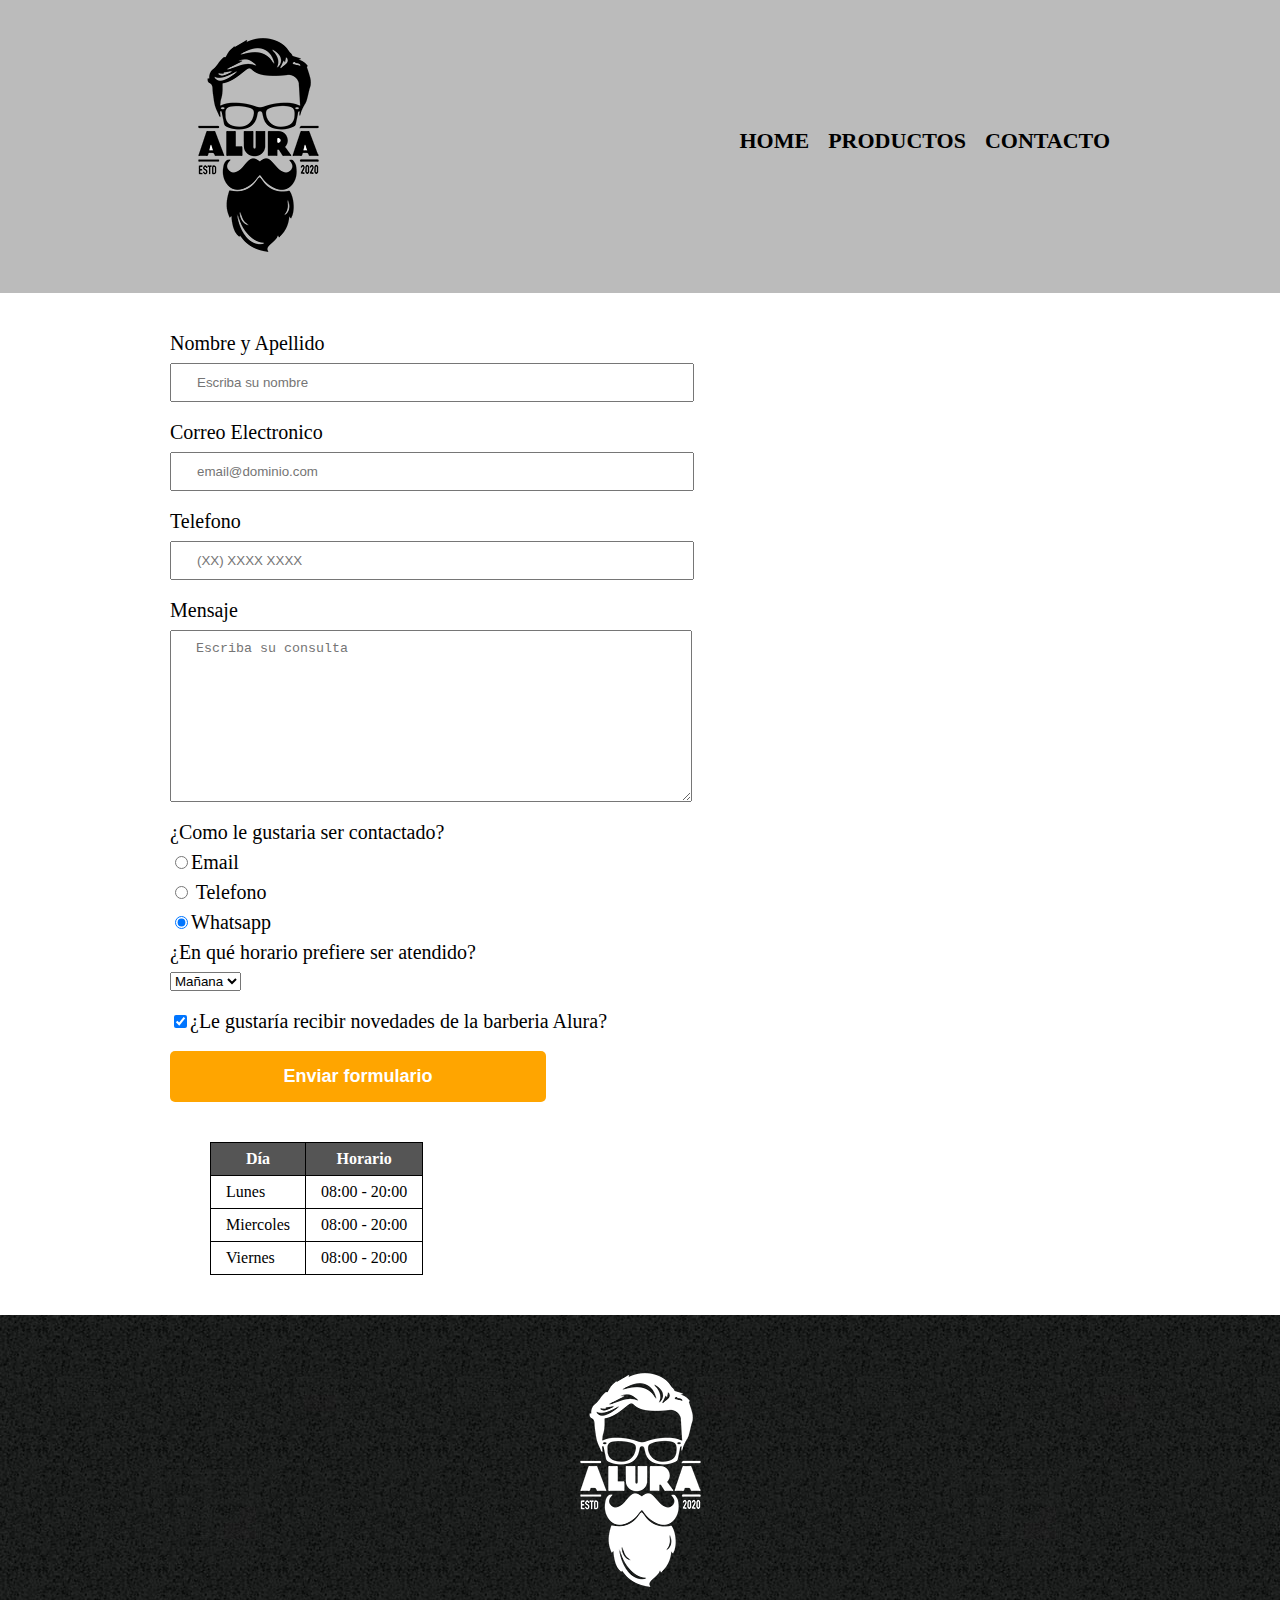
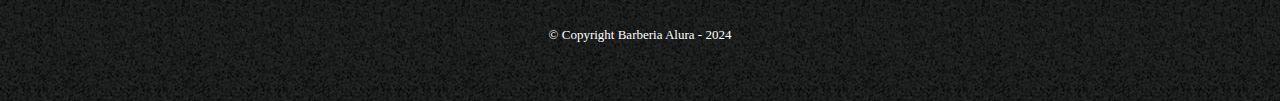
==== contacto.html @ d2a3f042 "Pagina contacto" ====
<!DOCTYPE html>
<html lang="es">
  <head>
    <meta charset="UTF-8" />
    <title>Contacto - Barberia Alura</title>
    <link rel="stylesheet" href="reset.css" />
    <link rel="stylesheet" href="style.css" />
  </head>
  <body>
    <header>
      <div class="caja">
        <h1>
          <img
            class="logo"
            src="img-productos/logo.png"
            alt="Logo de la barberia Alura"
          />
        </h1>
        <nav>
          <ul class="navegacion">
            <li><a href="index.html">Home</a></li>
            <li><a href="productos.html">Productos</a></li>
            <li><a href="contacto.html">Contacto</a></li>
          </ul>
        </nav>
      </div>
    </header>

    <main>
      <form>
        <label for="nombreApellido"> Nombre y Apellido</label>
        <input type="text" id="nombreApellido" class="input-padron" required placeholder="Escriba su nombre"/>

        <label for="correoElectronico"> Correo Electronico</label>
        <input type="email" id="correoElectronico" class="input-padron" required placeholder="email@dominio.com"/>

        <label for="telefono">Telefono</label>
        <input type="tel" id="telefono" class="input-padron" required placeholder="(XX) XXXX XXXX"/>

        <label for="comentario">Mensaje</label>
        <textarea
          cols="70"
          rows="10"
          id="comentario"
          class="input-padron"
          required
          placeholder="Escriba su consulta"
        ></textarea>

        <fieldset>
          <legend>¿Como le gustaria ser contactado?</legend>

          <label for="radio-email">
            <input
              type="radio"
              name="contacto"
              value="email"
              id="radio-email"
            />Email</label
          >

          <label for="radio-telefono"
            ><input
              type="radio"
              name="contacto"
              value="telefono"
              id="radio-telefono"
            />
            Telefono</label
          >

          <label for="radio-whatsapp"
            ><input
              type="radio"
              name="contacto"
              value="whatsapp"
              id="radio-whatsapp"
              checked
            />Whatsapp</label
          >
        </fieldset>

        <fieldset>
          <legend>¿En qué horario prefiere ser atendido?</legend>
          <select>
            <option value="">Mañana</option>
            <option value="">Tarde</option>
            <option value="">Noche</option>
          </select>
        </fieldset>

        <label class="checkbox"
          ><input type="checkbox" checked />¿Le gustaría recibir novedades de la
          barberia Alura?
        </label>
        <input type="submit" value="Enviar formulario" class="enviar" />
      </form>

      <table>
        <thead>
            <tr>
                <th>Día</th>
                <th>Horario</th>
            </tr>
        </thead>
        <tbody>
            <tr>
                <td>Lunes</td>
                <td>08:00 - 20:00</td>
            </tr>
            <tr>
                <td>Miercoles</td>
                <td>08:00 - 20:00</td>
            </tr>
            <tr>
                <td>Viernes</td>
                <td>08:00 - 20:00</td>
            </tr>
        </tbody>
      </table>
    
    </main>

    <footer>
      <img src="img-productos/logo-blanco.png" alt="Logo de la barberia Alura"/>
      <p class="copyright">&copy; Copyright Barberia Alura - 2024</p>
    </footer>
  </body>
</html>
---- style.css ----
header {
  background-color: #bbbbbb;
  padding: 20px 0;
}

.caja {
  width: 940px;
  position: relative;
  margin: 0 auto;
}

nav {
  position: absolute;
  top: 110px;
  right: 0px;
}

nav li {
  display: inline;
}

nav a {
  text-transform: uppercase;
  color: #000000;
  font-weight: bold;
  font-size: 22px;
  text-decoration: none;
  margin: 0 0 0 15px;
}

nav a:hover {
  color: #c78c19;
  text-decoration: underline;
}

.productos {
  width: 940px;
  margin: 0 auto;
  padding: 50px;
}

.productos li {
  display: inline-block;
  text-align: center;
  width: 30%;
  vertical-align: top;
  margin: 0 1.5%;
  padding: 30px 20px;
  box-sizing: border-box;
  border: 2px solid #000000;
  border-radius: 10px;
}

.productos li:hover {
  border-color: #c78c19;
}

.productos li:active {
  border-color: #088c19;
}

.productos h2 {
  font-size: 30px;
  font-weight: bold;
}

.productos li:hover h2 {
  font-size: 33px;
}

.producto-descripcion {
  font-size: 18px;
}

.producto-precio {
  font-size: 20px;
  font-weight: bold;
  margin-top: 10px;
}

footer {
  text-align: center;
  padding: 40px;
  background: url(img-productos/bg.jpg);
}

.copyright {
  color: #ffffff;
  font-size: 13px;
  margin: 20px;
}

main {
  width: 940px;
  margin: 0 auto;
}

form{
  margin: 40px 0;
}

form label, form legend {
  display: block;
  font-size: 20px;
  margin: 0 0 10px;
}

.input-padron {
  display: block;
  margin: 0 0 20px;
  padding: 10px 25px;
  width: 50%;
}

.checkbox {
  margin: 20px 0;
}

.enviar{
  width: 40%;
  padding:15px 0;
  font-size: 18px;
  font-weight: bold;
  color: #FFFFFF;
  background: orange;
  border: none;
  border-radius: 5px;
  transition: 1s all;
  cursor: pointer;
}

.enviar:hover{
  background: darkorange;
  transform: scale(1.20);
}

table{
  margin:40px 40px;
}

thead{
  background-color: #555555;
  color:white;
  font-weight: bold;
}

td,th{
  border: 1px solid #000000;
  padding: 8px 15px;
}
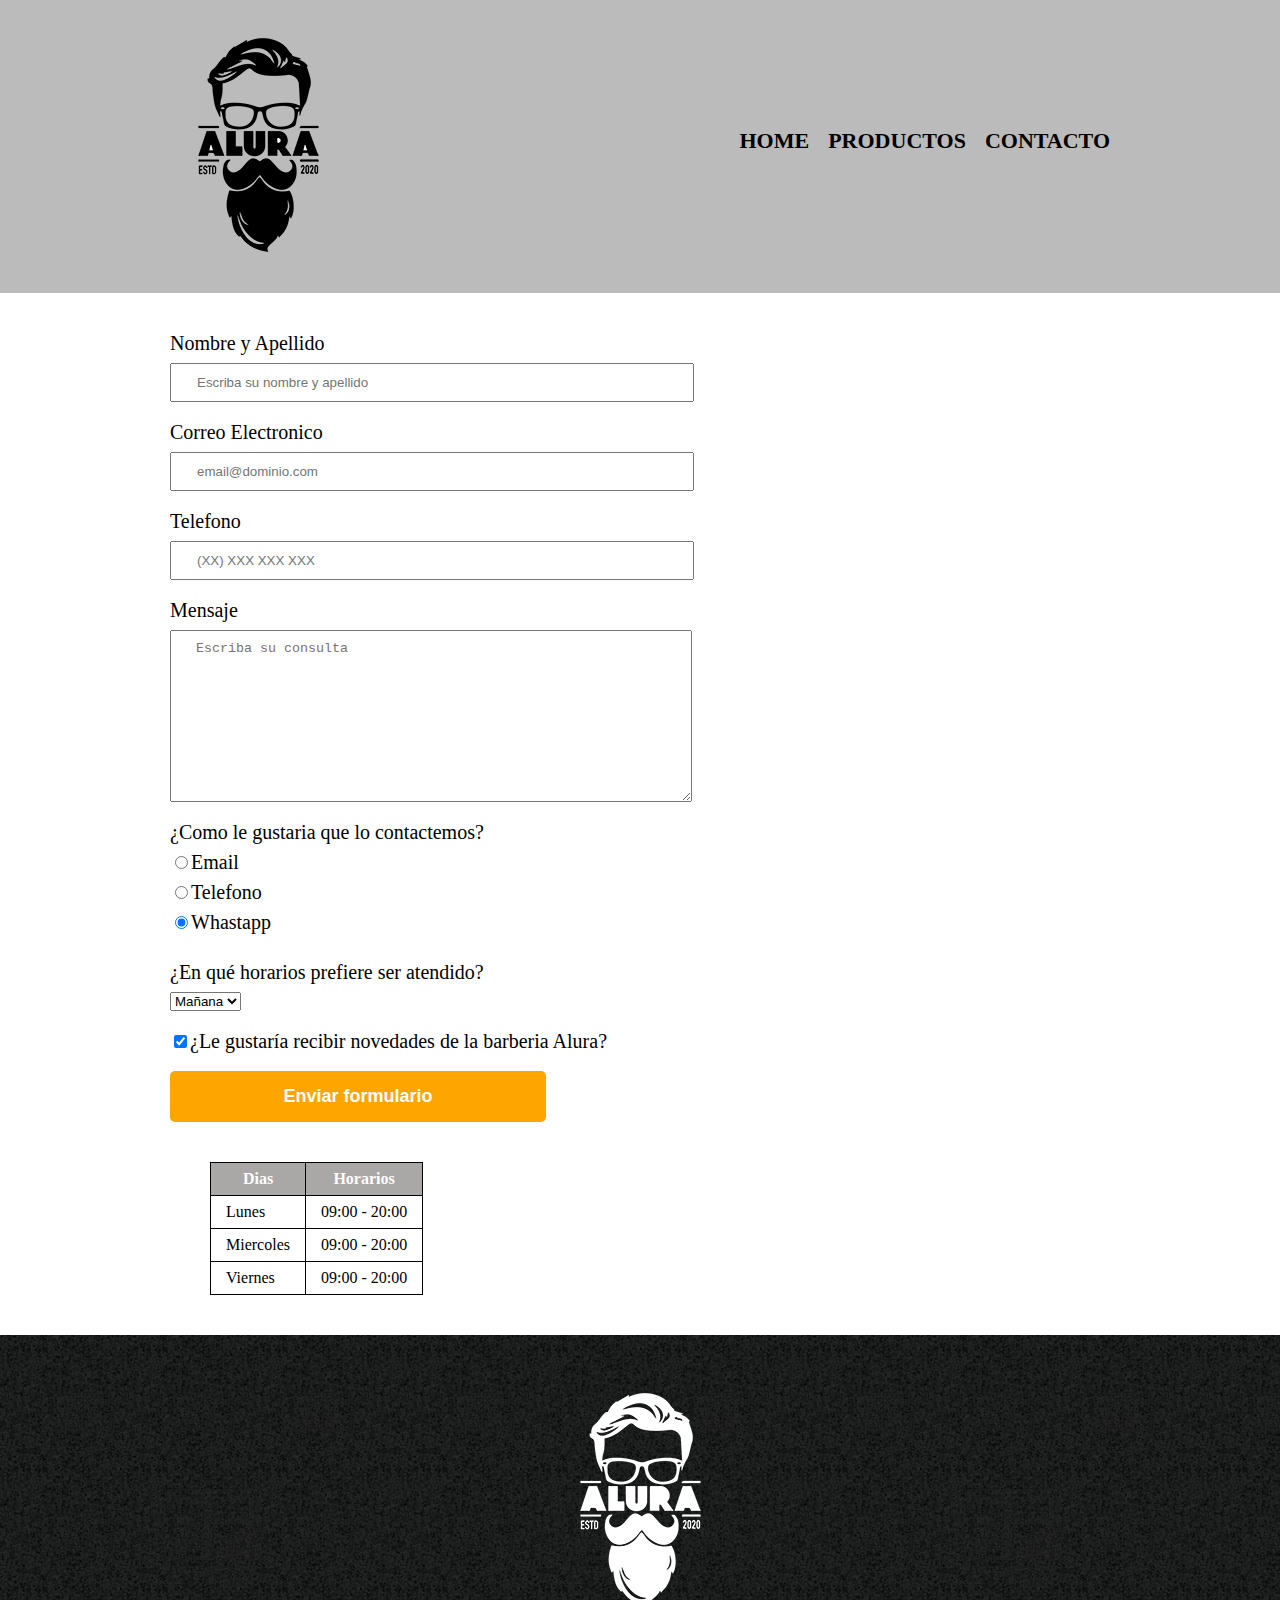
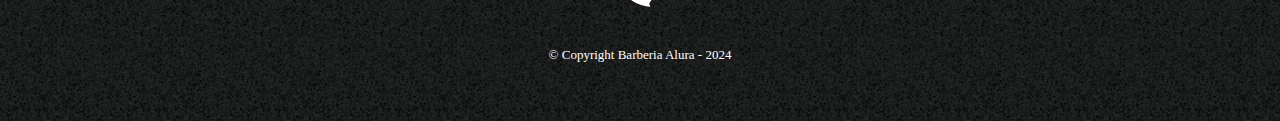
==== commit 27fec480: "Actualizar home" ====
--- a/contacto.html
+++ b/contacto.html
@@ -28,101 +28,71 @@
 
     <main>
       <form>
-        <label for="nombreApellido"> Nombre y Apellido</label>
-        <input type="text" id="nombreApellido" class="input-padron" required placeholder="Escriba su nombre"/>
+        <label for="nombreApellido">Nombre y Apellido</label>
+        <input type="text" class="input-padron" id="nombreApellido" required placeholder="Escriba su nombre y apellido" />
 
-        <label for="correoElectronico"> Correo Electronico</label>
-        <input type="email" id="correoElectronico" class="input-padron" required placeholder="email@dominio.com"/>
+        <label for="email">Correo Electronico</label>
+        <input type="email" class="input-padron" id="email" required placeholder="email@dominio.com" />
 
         <label for="telefono">Telefono</label>
-        <input type="tel" id="telefono" class="input-padron" required placeholder="(XX) XXXX XXXX"/>
+        <input type="tel" class="input-padron" id="telefono" required placeholder="(XX) XXX XXX XXX"/>
 
-        <label for="comentario">Mensaje</label>
-        <textarea
-          cols="70"
-          rows="10"
-          id="comentario"
-          class="input-padron"
-          required
-          placeholder="Escriba su consulta"
-        ></textarea>
+        <label for="mensaje">Mensaje</label>
+        <textarea id="mensaje" cols="70" rows="10" class="input-padron" required placeholder="Escriba su consulta"></textarea>
 
         <fieldset>
-          <legend>¿Como le gustaria ser contactado?</legend>
-
-          <label for="radio-email">
-            <input
-              type="radio"
-              name="contacto"
-              value="email"
-              id="radio-email"
-            />Email</label
-          >
-
-          <label for="radio-telefono"
-            ><input
-              type="radio"
-              name="contacto"
-              value="telefono"
-              id="radio-telefono"
-            />
-            Telefono</label
-          >
-
-          <label for="radio-whatsapp"
-            ><input
-              type="radio"
-              name="contacto"
-              value="whatsapp"
-              id="radio-whatsapp"
-              checked
-            />Whatsapp</label
-          >
+            <legend>¿Como le gustaria que lo contactemos?</legend>
+            <label for="radio-email"><input type="radio" name="contacto" value="email" id="radio-email">Email</label>
+            <label for="radio-telefono"><input type="radio" name="contacto" value="telefono" id="radio-telefono">Telefono</label>
+            <label for="radio-whatsapp"><input type="radio" name="contacto" value="Whastapp" id="radio-whatsapp" checked>Whastapp</label>   
         </fieldset>
 
         <fieldset>
-          <legend>¿En qué horario prefiere ser atendido?</legend>
-          <select>
-            <option value="">Mañana</option>
-            <option value="">Tarde</option>
-            <option value="">Noche</option>
-          </select>
+            <legend>¿En qué horarios prefiere ser atendido?</legend>
+            <select>
+                <option>Mañana</option>
+                <option>Tarde</option>
+                <option>Noche</option>
+            </select>
         </fieldset>
 
-        <label class="checkbox"
-          ><input type="checkbox" checked />¿Le gustaría recibir novedades de la
-          barberia Alura?
-        </label>
-        <input type="submit" value="Enviar formulario" class="enviar" />
+        <label class="checkbox" for="check"><input type="checkbox" id="check" checked>¿Le gustaría recibir novedades de la barberia Alura?</label>
+
+        <input class="enviar" type="submit" value="Enviar formulario">
       </form>
 
       <table>
+
         <thead>
             <tr>
-                <th>Día</th>
-                <th>Horario</th>
+                <th>Dias</th>
+                <th>Horarios</th>
             </tr>
         </thead>
+
         <tbody>
             <tr>
                 <td>Lunes</td>
-                <td>08:00 - 20:00</td>
+                <td>09:00 - 20:00</td>
             </tr>
             <tr>
                 <td>Miercoles</td>
-                <td>08:00 - 20:00</td>
+                <td>09:00 - 20:00</td>
             </tr>
             <tr>
                 <td>Viernes</td>
-                <td>08:00 - 20:00</td>
+                <td>09:00 - 20:00</td>
             </tr>
         </tbody>
+
       </table>
-    
     </main>
 
     <footer>
-      <img src="img-productos/logo-blanco.png" alt="Logo de la barberia Alura"/>
+      <img
+        src="img-productos/logo-blanco.png"
+        alt="Logo de la barberia Alura"
+      />
       <p class="copyright">&copy; Copyright Barberia Alura - 2024</p>
     </footer>
   </body>
--- a/style.css
+++ b/style.css
@@ -1,3 +1,58 @@
+#banner{
+  width:100%;
+  margin: 0;
+}
+
+.principal{
+  background: #CCCCCC;
+  padding: 20px;
+  text-align: center;
+}
+
+.titulo-centralizado{
+  text-align: center;
+  font-size: 25px;
+  font-weight: bold;
+  margin: 10px 0;
+}
+
+#mision{
+  font-size: 20px;
+  font-style: italic;
+  margin: 10px 0;
+}
+
+#mision strong{
+  color: red;
+  font-weight: bold;
+}
+
+.parrafo-home{
+  margin: 20px 0;
+}
+
+.diferenciales{
+  background: #FFFFFF;
+  padding: 30px;
+}
+
+.items{
+  font-style: italic;
+  margin: 10px 0;
+}
+
+.lista-home{
+  display: inline-block;
+  vertical-align: top;
+  width: 20%;
+  margin-right: 15%;
+}
+
+.imagenDiferenciales{
+  width: 50%;
+}
+
+
 header {
   background-color: #bbbbbb;
   padding: 20px 0;
@@ -90,7 +145,7 @@
   margin: 20px;
 }
 
-main {
+main{
   width: 940px;
   margin: 0 auto;
 }
@@ -99,52 +154,52 @@
   margin: 40px 0;
 }
 
-form label, form legend {
+form label, legend{
+  font-size: 20px;
   display: block;
-  font-size: 20px;
   margin: 0 0 10px;
 }
 
-.input-padron {
+.input-padron{
   display: block;
   margin: 0 0 20px;
   padding: 10px 25px;
   width: 50%;
 }
 
-.checkbox {
+.checkbox, fieldset{
   margin: 20px 0;
 }
 
 .enviar{
   width: 40%;
-  padding:15px 0;
+  padding: 15px 0;
+  background-color: orange;
+  border: none;
+  color: #ffffff;
   font-size: 18px;
   font-weight: bold;
-  color: #FFFFFF;
-  background: orange;
-  border: none;
   border-radius: 5px;
   transition: 1s all;
+}
+
+.enviar:hover{
+  background-color: darkorange;
   cursor: pointer;
-}
-
-.enviar:hover{
-  background: darkorange;
-  transform: scale(1.20);
+  transform: scale(1.10);
 }
 
 table{
-  margin:40px 40px;
+  margin: 40px 40px;
 }
 
 thead{
-  background-color: #555555;
-  color:white;
-  font-weight: bold;
-}
-
-td,th{
-  border: 1px solid #000000;
+  background: #aaa7a7;
+  color: #ffffff;
+  font-weight: bold;
+}
+
+th, td{
+  border:1px solid #000000;
   padding: 8px 15px;
 }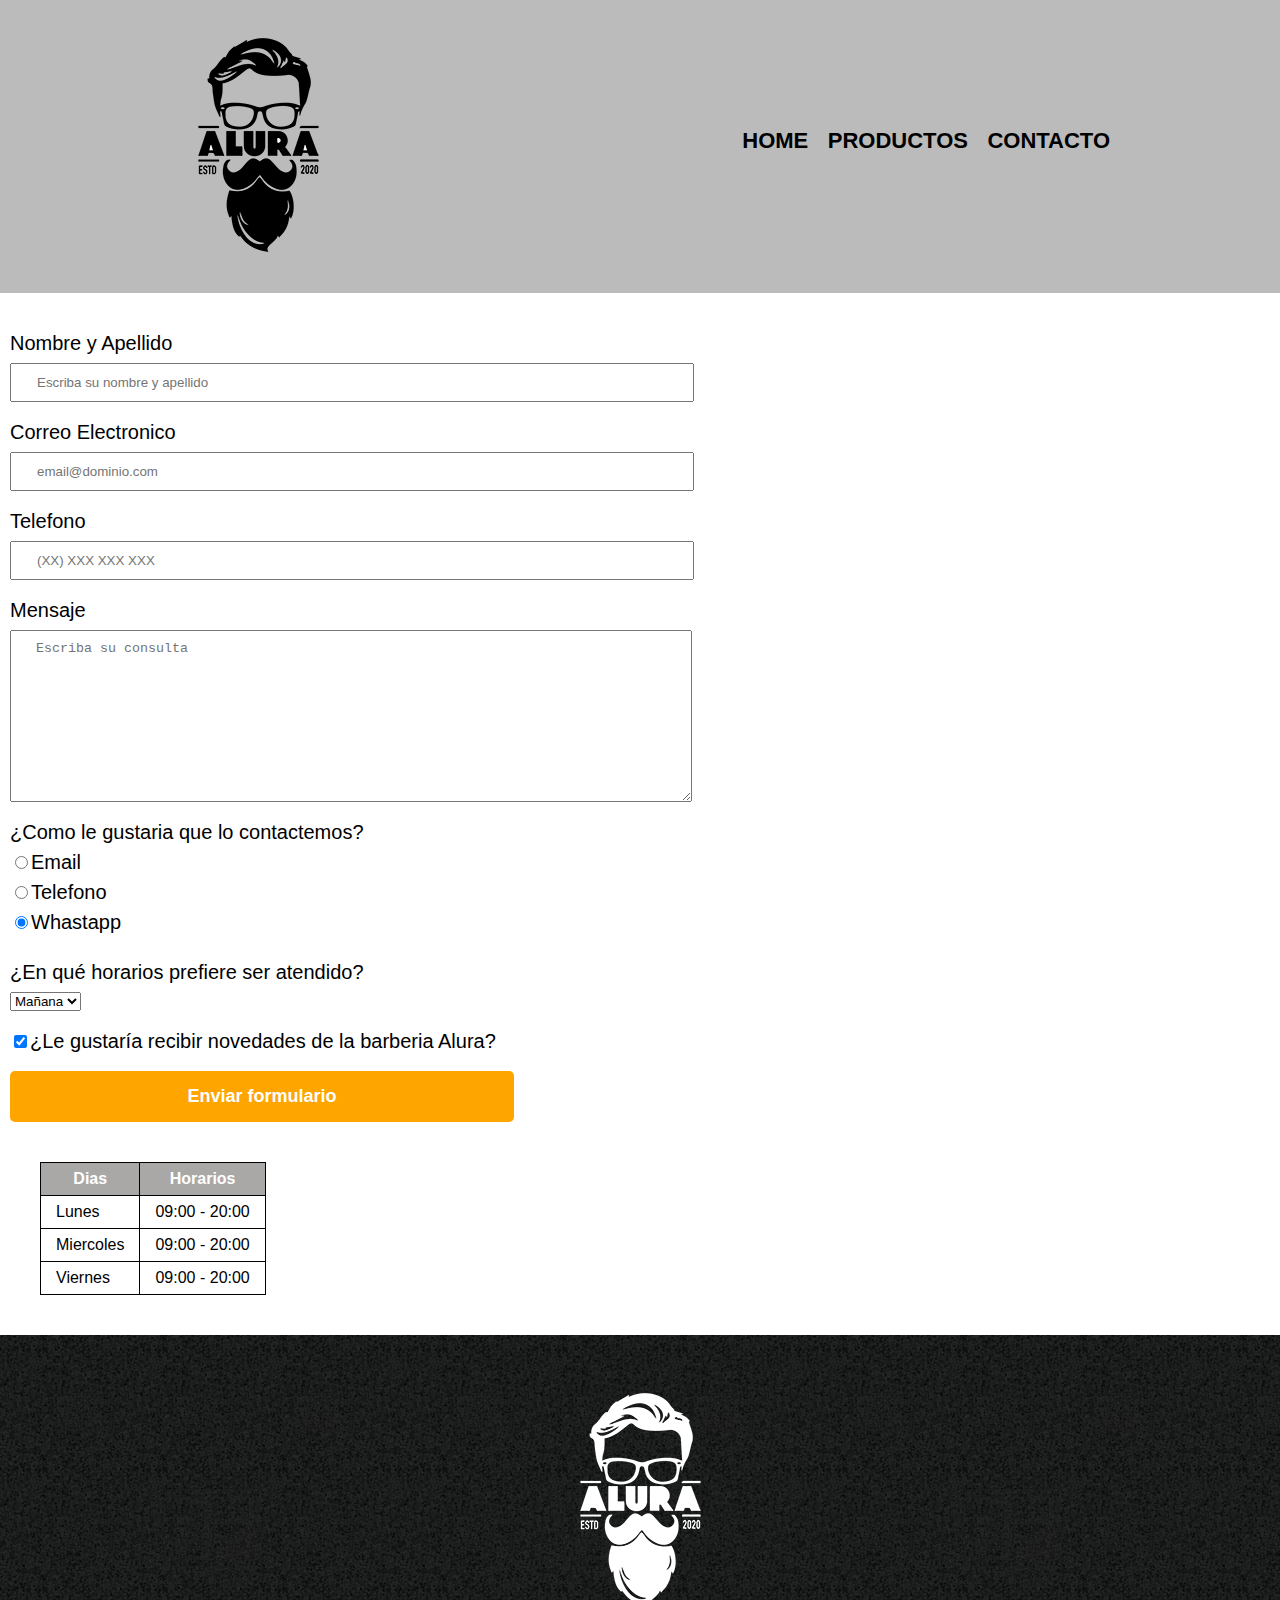
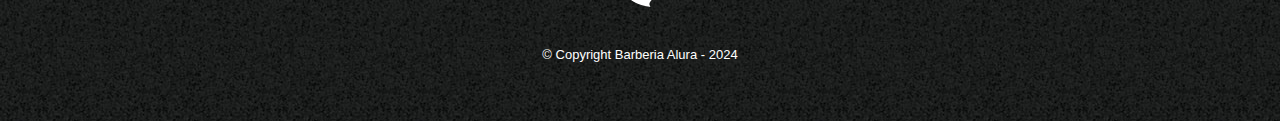
==== commit 4a566ec6: "Actualizando responsive" ====
--- a/contacto.html
+++ b/contacto.html
@@ -2,6 +2,7 @@
 <html lang="es">
   <head>
     <meta charset="UTF-8" />
+    <meta name="viewport" content="width=device-width, initial-scale=1.0" />
     <title>Contacto - Barberia Alura</title>
     <link rel="stylesheet" href="reset.css" />
     <link rel="stylesheet" href="style.css" />
@@ -27,7 +28,7 @@
     </header>
 
     <main>
-      <form>
+      <form class="formulario">
         <label for="nombreApellido">Nombre y Apellido</label>
         <input type="text" class="input-padron" id="nombreApellido" required placeholder="Escriba su nombre y apellido" />
 
--- a/style.css
+++ b/style.css
@@ -1,57 +1,6 @@
-#banner{
-  width:100%;
-  margin: 0;
-}
-
-.principal{
-  background: #CCCCCC;
-  padding: 20px;
-  text-align: center;
-}
-
-.titulo-centralizado{
-  text-align: center;
-  font-size: 25px;
-  font-weight: bold;
-  margin: 10px 0;
-}
-
-#mision{
-  font-size: 20px;
-  font-style: italic;
-  margin: 10px 0;
-}
-
-#mision strong{
-  color: red;
-  font-weight: bold;
-}
-
-.parrafo-home{
-  margin: 20px 0;
-}
-
-.diferenciales{
-  background: #FFFFFF;
-  padding: 30px;
-}
-
-.items{
-  font-style: italic;
-  margin: 10px 0;
-}
-
-.lista-home{
-  display: inline-block;
-  vertical-align: top;
-  width: 20%;
-  margin-right: 15%;
-}
-
-.imagenDiferenciales{
-  width: 50%;
-}
-
+body{
+  font-family: 'Montserrat', sans-serif;
+}
 
 header {
   background-color: #bbbbbb;
@@ -145,13 +94,9 @@
   margin: 20px;
 }
 
-main{
-  width: 940px;
-  margin: 0 auto;
-}
-
 form{
-  margin: 40px 0;
+  margin: 40px 10px;
+  
 }
 
 form label, legend{
@@ -202,4 +147,124 @@
 th, td{
   border:1px solid #000000;
   padding: 8px 15px;
+}
+
+/*CSS para nuestra home*/
+
+.banner{
+  width: 100%;
+}
+
+.principal{
+  background: #FEFEFE;
+  padding: 3em 0;
+  width: 940px;
+  margin: 0 auto;
+}
+
+.titulo-principal{
+  text-align: center;
+  font-size: 2em;
+  margin: 0 0 1em;
+  clear: left;
+}
+
+.principal p{
+  margin: 0 0 1em;
+}
+
+.principal strong{
+  font-weight: bold;
+}
+
+.principal em{
+  font-style: italic;
+}
+
+.utensilios{
+  width: 120px;
+  float: left;
+  margin: 0 20px 20px 0;
+}
+
+.mapa{
+  padding: 3em 0;
+  background: linear-gradient(#FEFEFE,#888888);
+}
+
+.mapa p{
+  margin: 0 0 2em;
+  text-align: center;
+}
+
+.mapa-contenedor{
+  width: 940px;
+  margin: 0 auto;
+}
+
+.diferenciales{
+  padding: 3em 0;
+  background-color: #888888;
+}
+
+.contenido-diferenciales{
+  width: 640px;
+  margin: 0 auto;
+}
+
+.lista-diferenciales{
+  width: 40%;
+  display: inline-block;
+  vertical-align: top;
+}
+
+.items{
+  line-height: 1.5;
+}
+
+.items::before{
+  content: "★";
+}
+
+.items:first-child{
+  font-weight: bold;
+}
+
+
+.imagen-diferenciales{
+  width: 60%;
+  transition: 400ms;
+  box-shadow: 10px 10px 30px 15px #000000;
+}
+
+.imagen-diferenciales:hover{
+  opacity: 30%;
+}
+
+.video{
+  width: 560px;
+  margin: 1em auto;
+}
+
+@media screen and (max-width:480px){
+  h1{
+    text-align: center;
+  }
+
+  nav{
+    position: static;
+  }
+  .caja,.principal,.mapa-contenedor,.contenido-diferenciales,.video{
+    width: auto;
+  }
+
+  .lista-diferenciales,.imagen-diferenciales{
+    width: 100%;
+    margin-bottom: 10px;
+  }
+
+  .productos li{
+    display: block;
+    margin: 0 10px 1.5%;
+  }
 }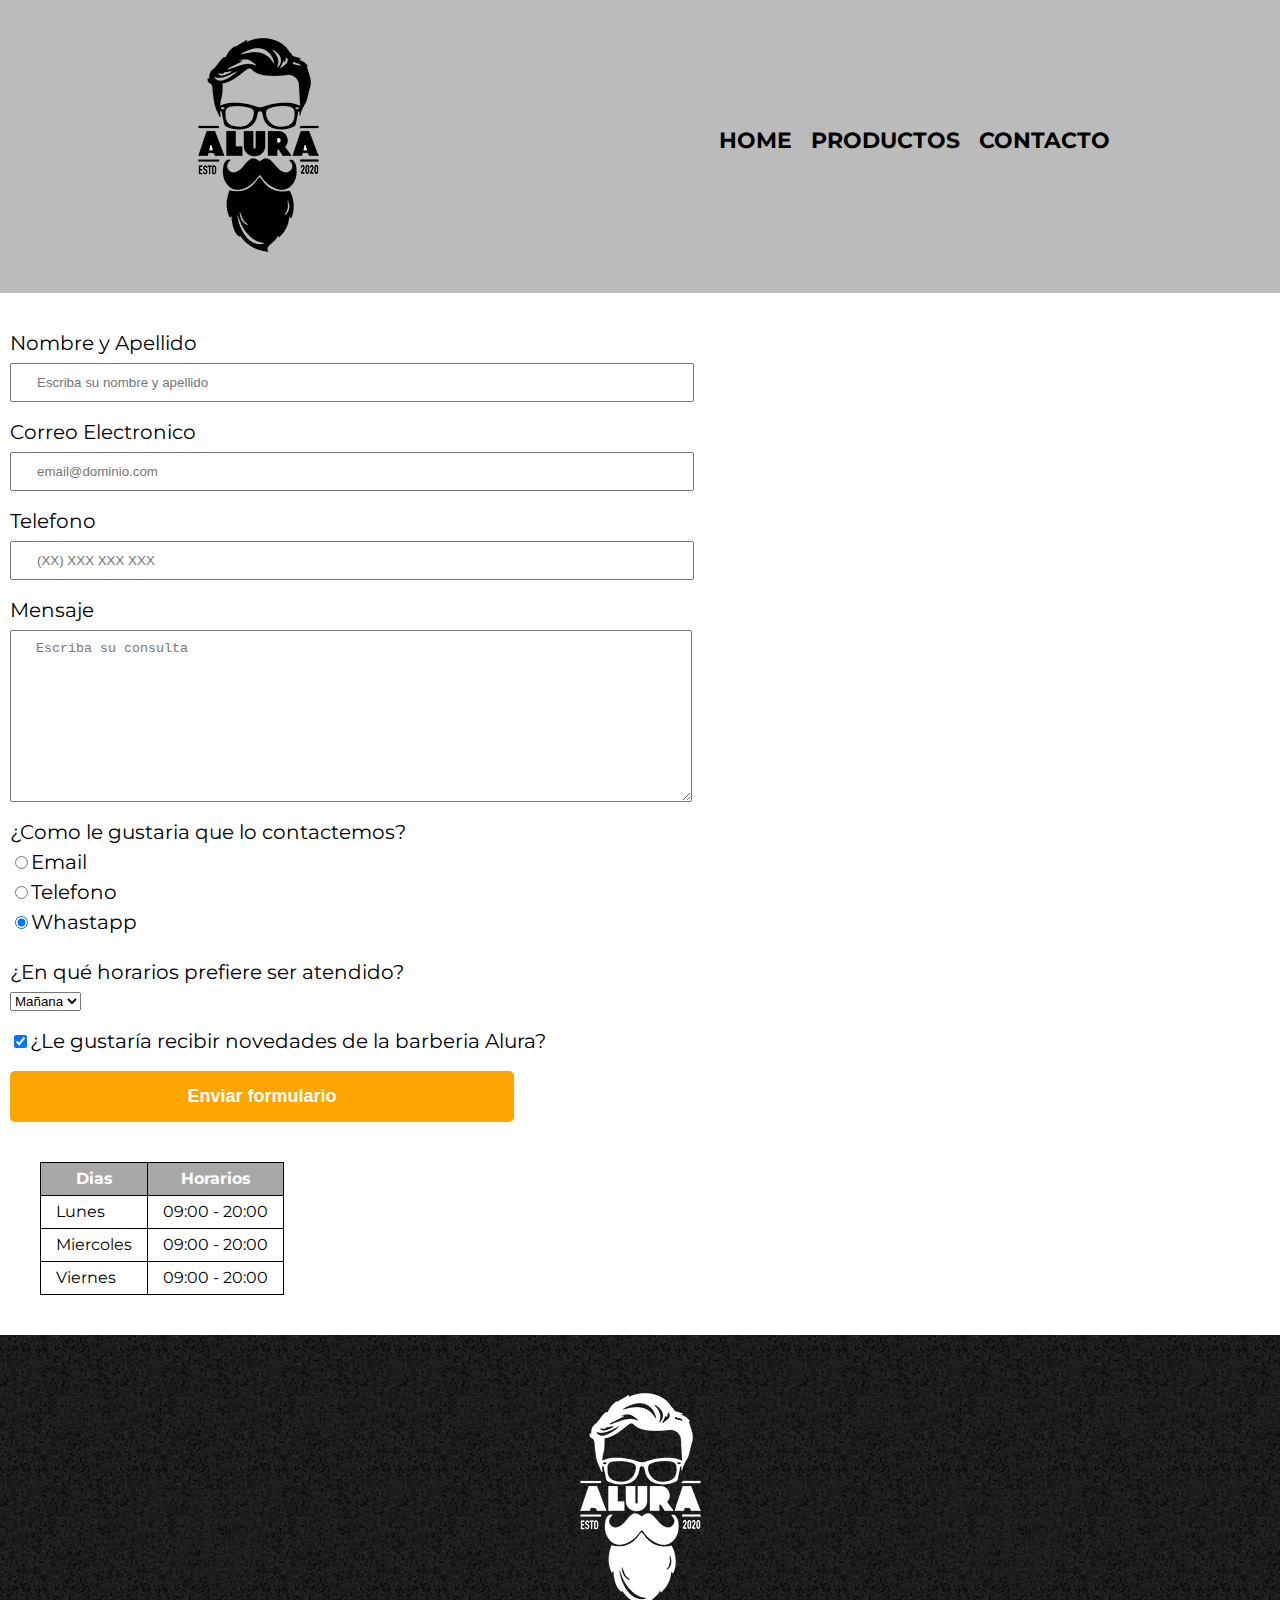
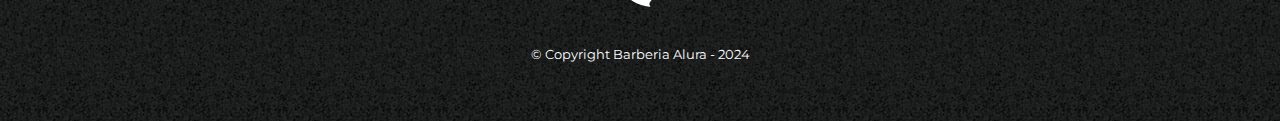
==== commit 3e8a757c: "Responsive-contacto.html" ====
--- a/contacto.html
+++ b/contacto.html
@@ -6,6 +6,10 @@
     <title>Contacto - Barberia Alura</title>
     <link rel="stylesheet" href="reset.css" />
     <link rel="stylesheet" href="style.css" />
+    <link
+      href="https://fonts.googleapis.com/css2?family=Montserrat:wght@300&display=swap"
+      rel="stylesheet"
+    />
   </head>
   <body>
     <header>
--- a/style.css
+++ b/style.css
@@ -263,8 +263,17 @@
     margin-bottom: 10px;
   }
 
+  .productos{
+    width: auto;
+  }
+
   .productos li{
     display: block;
-    margin: 0 10px 1.5%;
+   width: 100%;
+   margin-bottom: 10px;
+  }
+
+  .img-productos{
+    width: 100%;
   }
 }